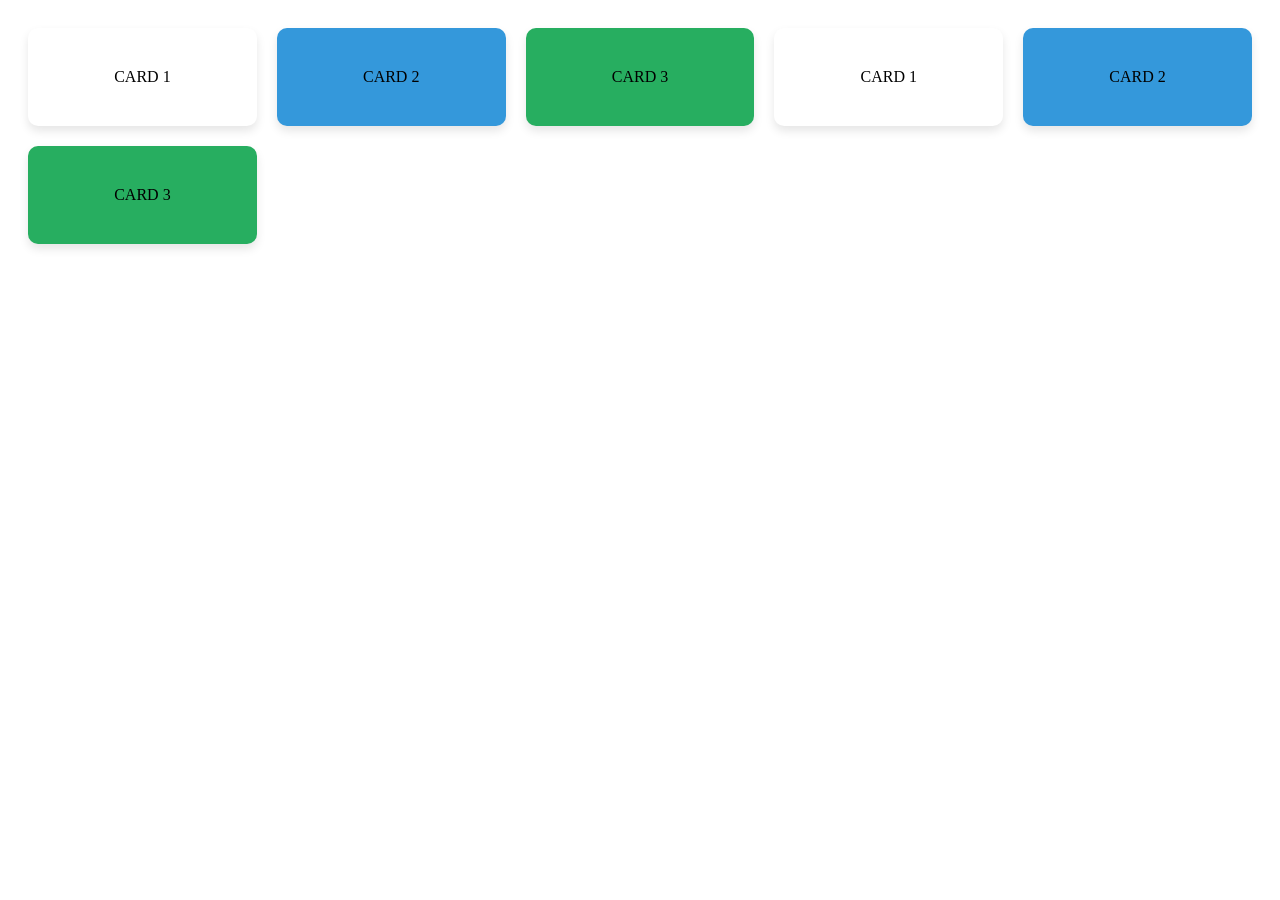
==== tutorial-css/responsive-cards/index.html @ 008e55ff "Se agrega carpeta con ejercicios de CSS (Cascading Style Sheets)." ====
<!DOCTYPE html>
<html lang="en">

<head>
    <meta charset="UTF-8">
    <meta name="viewport" content="width=device-width, initial-scale=1.0">
    <link rel="stylesheet" href="css/style.css">
    <title>Responsive Column Cards with CSS Grid</title>
</head>

<body>
    <div class="grid-container">
        <div class="card">CARD 1</div>
        <div class="card">CARD 2</div>
        <div class="card">CARD 3</div>
        <div class="card">CARD 1</div>
        <div class="card">CARD 2</div>
        <div class="card">CARD 3</div>
    </div>
</body>

</html>
---- tutorial-css/responsive-cards/css/style.css ----
body {
    text-align: center;
}

.grid-container {
    display: grid;
    grid-template-columns:
        repeat(auto-fit, minmax(200px, 1fr));
    grid-gap: 20px;
    padding: 20px;
    max-width: 100%;
    margin: 0 auto;
}

.card {
    padding: 40px;
    border-radius: 10px;
    box-shadow: 0px 5px 10px rgba(0, 0, 0, 0.1);
    transition: transform 0.3s ease;
}

.card:nth-child(1) {
    background-color: #FFFFFF;
}

.card:nth-child(2) {
    background-color: #3498DB;
}

.card:nth-child(3) {
    background-color: #27AE60;
}

.card:nth-child(4) {
    background-color: #FFFFFF;
}

.card:nth-child(5) {
    background-color: #3498DB;
}

.card:nth-child(6) {
    background-color: #27AE60;
}


@media screen and (320px <=width <=360px) {
    .grid-container {
        grid-template-columns:
            repeat(auto-fit, minmax(200px, 1fr));
    }

    .card {
        padding: 30px;
    }
}


@media screen and (480px <= width <= 640px) {
    .grid-container {
        grid-template-columns:
            repeat(auto-fit, minmax(200px, 1fr));
    }

    .card {
        padding: 20px;
    }
}
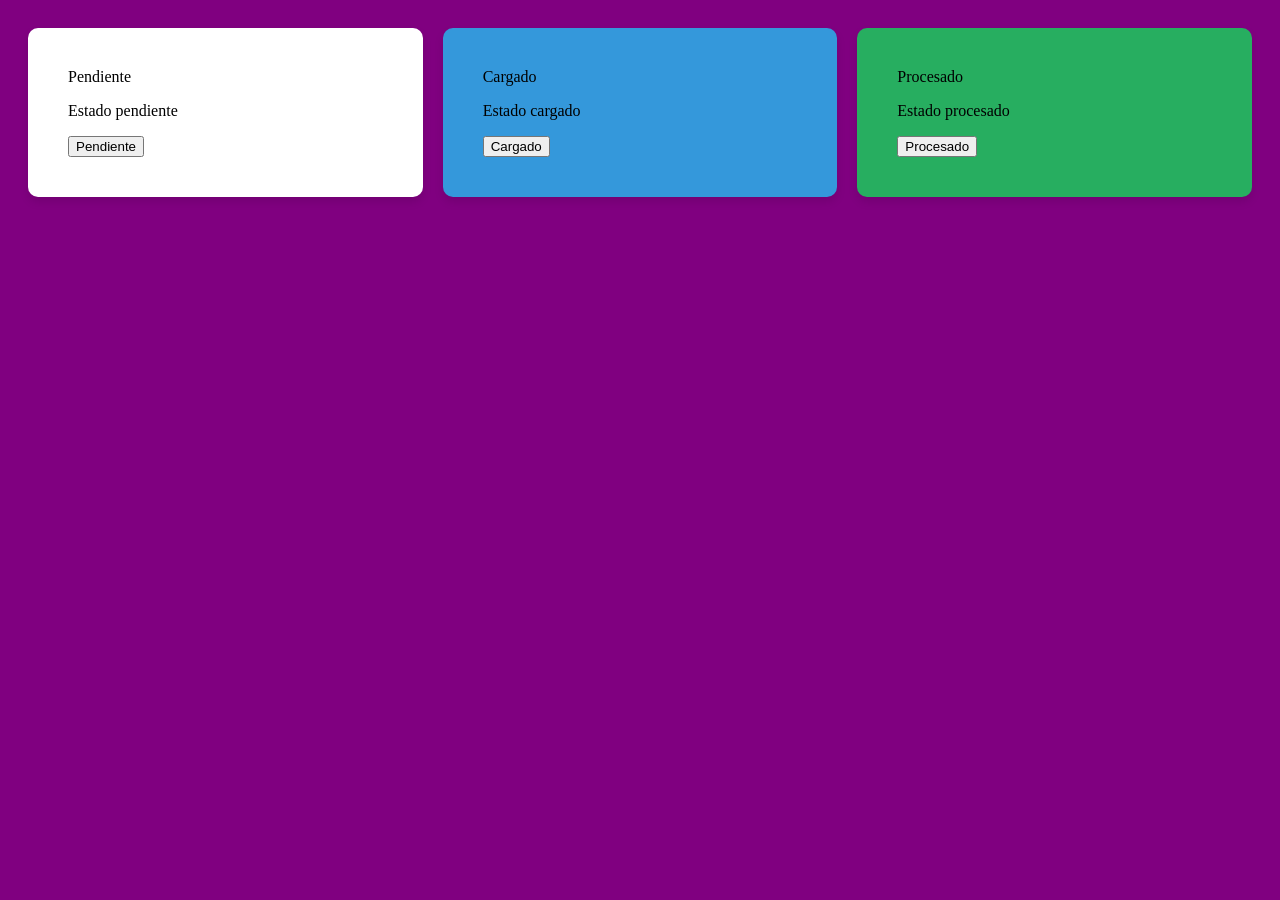
==== commit a4eb97b4: "Actualización de los punto de quiebre en el archivo readme.md. Actualización de los media queries co" ====
--- a/tutorial-css/responsive-cards/index.html
+++ b/tutorial-css/responsive-cards/index.html
@@ -10,12 +10,33 @@
 
 <body>
     <div class="grid-container">
-        <div class="card">CARD 1</div>
-        <div class="card">CARD 2</div>
-        <div class="card">CARD 3</div>
-        <div class="card">CARD 1</div>
-        <div class="card">CARD 2</div>
-        <div class="card">CARD 3</div>
+        <div class="card">
+            <header>Pendiente</header>
+            <div class="card-container">
+                <p>Estado pendiente</p>
+            </div>
+            <footer>
+                <button>Pendiente</button>
+            </footer>
+        </div>
+        <div class="card">
+            <header>Cargado</header>
+            <div class="card-container">
+                <p>Estado cargado</p>
+            </div>
+            <footer>
+                <button>Cargado</button>
+            </footer>
+        </div>
+        <div class="card">
+            <header>Procesado</header>
+            <div class="card-container">
+                <p>Estado procesado</p>
+            </div>
+            <footer>
+                <button>Procesado</button>
+            </footer>
+        </div>
     </div>
 </body>
 
--- a/tutorial-css/responsive-cards/css/style.css
+++ b/tutorial-css/responsive-cards/css/style.css
@@ -1,11 +1,7 @@
-body {
-    text-align: center;
-}
-
 .grid-container {
     display: grid;
     grid-template-columns:
-        repeat(auto-fit, minmax(200px, 1fr));
+        repeat(auto-fit, minmax(250px, 1fr));
     grid-gap: 20px;
     padding: 20px;
     max-width: 100%;
@@ -44,25 +40,37 @@
 }
 
 
-@media screen and (320px <=width <=360px) {
-    .grid-container {
-        grid-template-columns:
-            repeat(auto-fit, minmax(200px, 1fr));
-    }
-
-    .card {
-        padding: 30px;
+/* Dispositivos móviles */
+@media screen and (320px <= width <= 480px) {
+    body {
+        background-color: #808080;
     }
 }
 
-
-@media screen and (480px <= width <= 640px) {
-    .grid-container {
-        grid-template-columns:
-            repeat(auto-fit, minmax(200px, 1fr));
-    }
-
-    .card {
-        padding: 20px;
+/* iPads, tablets */
+@media screen and (481px <= width <= 768px) {
+    body {
+        background-color: #800000;
     }
 }
+
+/* Pantallas pequeñas, ordenadores portatiles */
+@media screen and (769px <= width <= 1024px) {
+    body {
+        background-color: #008000;
+    }
+}
+
+/* Pantallas grandes, ordenadores de escritorio */
+@media screen and (1025px <= width <= 1200px) {
+    body {
+        background-color: #000080;
+    }
+}
+
+/* Pantallas grandes, ordenadores de escritorio */
+@media screen and (width > 1201px) {
+    body {
+        background-color: #800080;
+    }
+}
